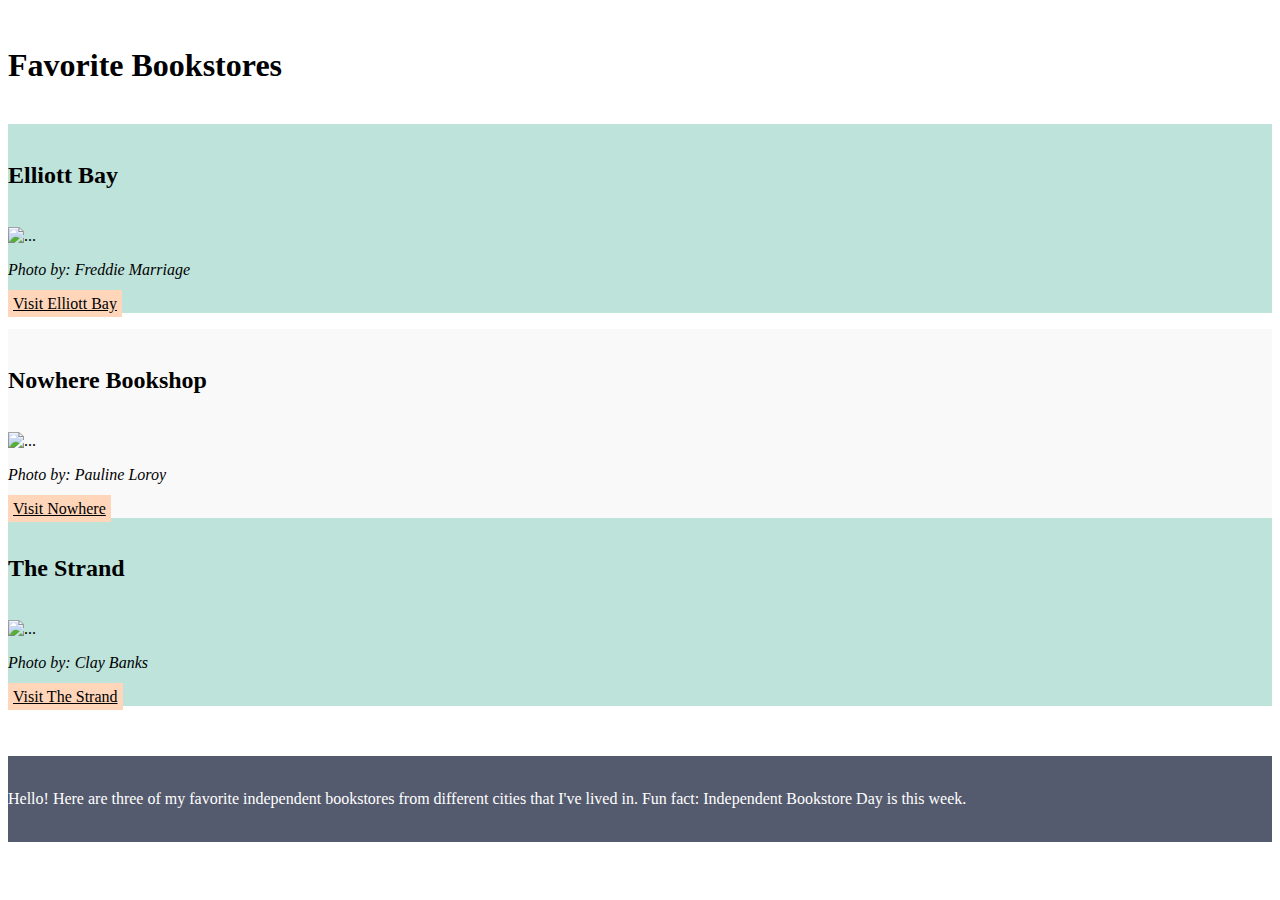
==== bootstrap-sample.html @ be36b723 "Update bootstrap-sample.html" ====
<!doctype html>
<html lang="en">
  <head>
    <!-- Required meta tags -->
    <meta charset="utf-8">
    <meta name="viewport" content="width=device-width, initial-scale=1">

    <!-- Bootstrap CSS -->
    <link href="https://cdn.jsdelivr.net/npm/bootstrap@5.0.2/dist/css/bootstrap.min.css" rel="stylesheet" integrity="sha384-EVSTQN3/azprG1Anm3QDgpJLIm9Nao0Yz1ztcQTwFspd3yD65VohhpuuCOmLASjC" crossorigin="anonymous">

    <title>Rachel Bootstrap</title>
    <style>
      .btn-primary {
        background-color:#ffd6ba;
        border-color:#FFFFFF;
        color:#000000;
        padding:5px;
        justify-content: center
        
      }
      .btn-primary:hover{
        background-color:#555b6e;
        border-color:#FFFFFF;
        color:#FFFFFF;
      }
    </style>
  </head>
  <body>
    <div class="container-fluid">
      <div class="row">
        <div class="col-sm-12"> 
          <br>
          <h1>Favorite Bookstores</h1>
          <br>
        </div>
      </div>
      <div class="row">
        <div class="col-md-4" style="background-color:#bee3db;">
          <br>
          <h2>Elliott Bay</h2>
          <br>
          <img src="https://images.unsplash.com/photo-1463320726281-696a485928c7?ixlib=rb-1.2.1&ixid=MnwxMjA3fDB8MHxwaG90by1wYWdlfHx8fGVufDB8fHx8&auto=format&fit=crop&w=2970&q=80" alt="..." class="img-thumbnail">
          <p><em>Photo by: Freddie Marriage</em></p>
          <a class="btn btn-primary" href="https://www.elliottbaybook.com/" role="button">Visit Elliott Bay</a>
          <p/>
        </div>
        <div class="col-md-4" style="background-color:#faf9f9;">
          <br>
          <h2>Nowhere Bookshop</h2>
          <br>
          <img src="https://images.unsplash.com/photo-1566131807516-e3b3cd1a89d1?ixlib=rb-1.2.1&ixid=MnwxMjA3fDB8MHxwaG90by1wYWdlfHx8fGVufDB8fHx8&auto=format&fit=crop&w=2970&q=80" alt="..." class="img-thumbnail">
          <p><em>Photo by: Pauline Loroy</em></p>
          <a class="btn btn-primary" href="https://www.nowherebookshop.com/" role="button">Visit Nowhere</a>
          <br>
        </div>
        <div class="col-md-4" style="background-color:#bee3db;">
          <br>
          <h2>The Strand</h2>
          <br>
          <img src="https://images.unsplash.com/photo-1533327325824-76bc4e62d560?ixlib=rb-1.2.1&ixid=MnwxMjA3fDB8MHxwaG90by1wYWdlfHx8fGVufDB8fHx8&auto=format&fit=crop&w=2969&q=80" alt="..." class="img-thumbnail">
          <p><em>Photo by: Clay Banks</em></p>
          <a class="btn btn-primary" href="https://www.strandbooks.com/" role="button">Visit The Strand</a>
          <br>
        </div>
      </div>
      <div class="row">
        <div class="col-sm-12" style="background-color:"white";">
          <p style="color:white;">Hello! Here are three of my favorite independent bookstores from different cities that I've lived in. Fun fact: Independent Bookstore Day is this week. </p>
         
        </div>
      </div>
            <div class="row">
        <div class="col-sm-12" style="background-color:#555b6e;"> 
          <br>
      
          <p style="color:white;">Hello! Here are three of my favorite independent bookstores from different cities that I've lived in. Fun fact: Independent Bookstore Day is this week. </p>
          <br>
        </div>
      </div>
    </div>
    
  </body>
</html>
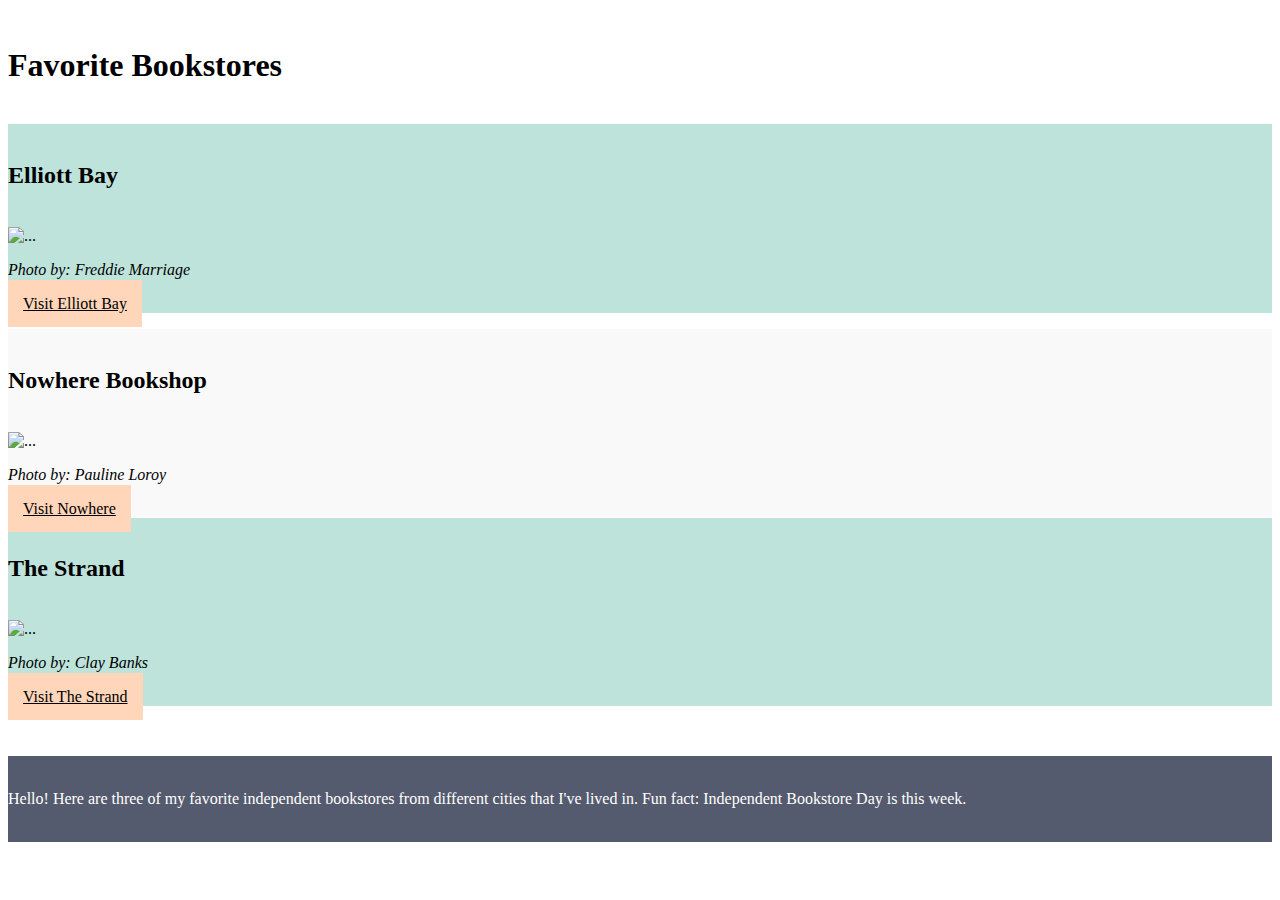
==== commit 163b8a21: "Update bootstrap-sample.html" ====
--- a/bootstrap-sample.html
+++ b/bootstrap-sample.html
@@ -14,8 +14,9 @@
         background-color:#ffd6ba;
         border-color:#FFFFFF;
         color:#000000;
-        padding:5px;
-        justify-content: center
+        padding:15px;
+         
+        justify-content: center;
         
       }
       .btn-primary:hover{
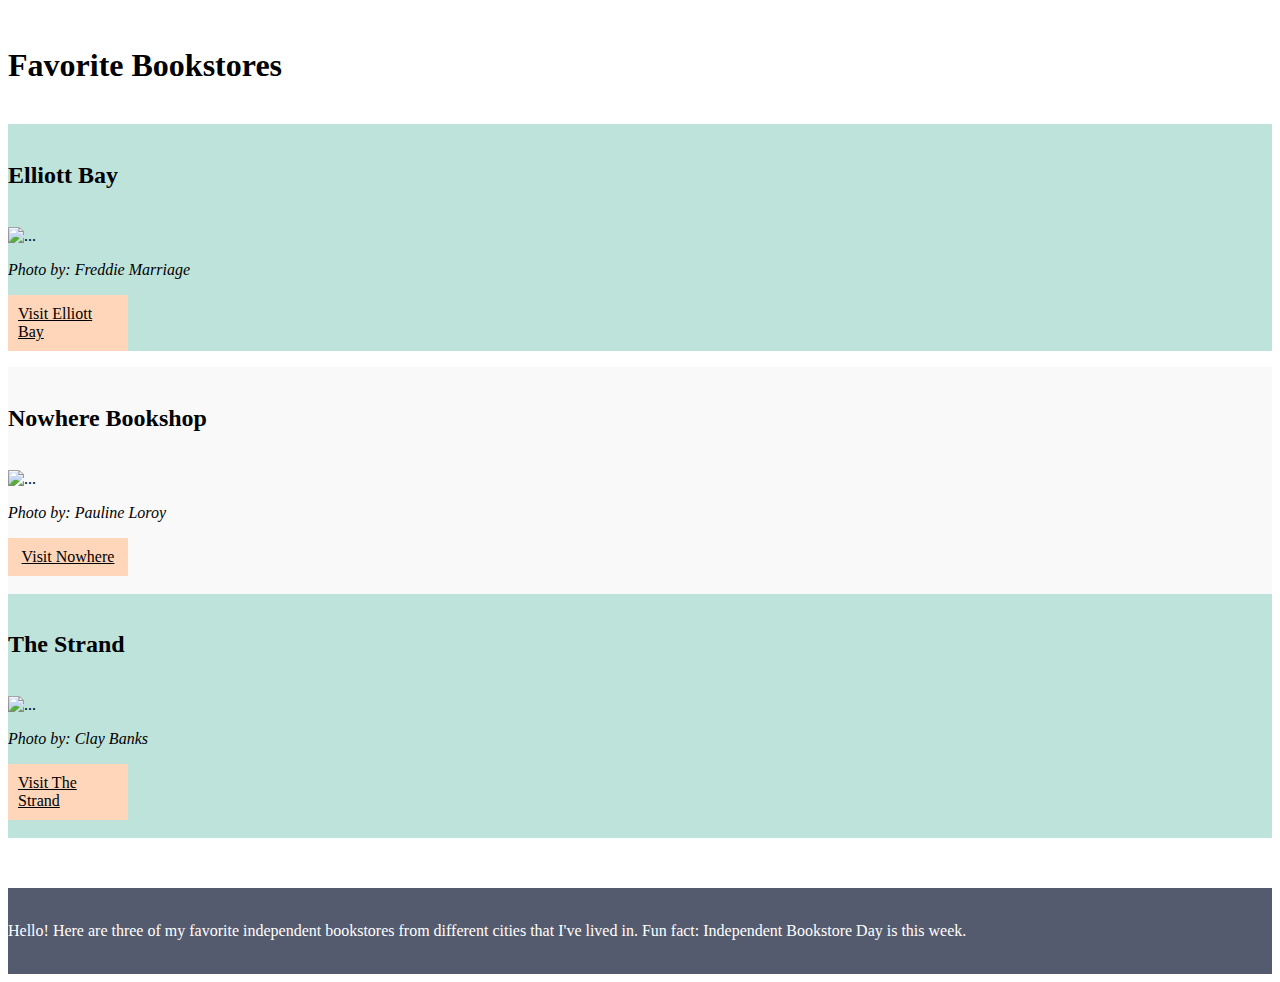
==== commit 4f1dd2ed: "Update bootstrap-sample.html" ====
--- a/bootstrap-sample.html
+++ b/bootstrap-sample.html
@@ -14,9 +14,10 @@
         background-color:#ffd6ba;
         border-color:#FFFFFF;
         color:#000000;
-        padding:15px;
-         
+        padding:10px;
+        display: flex;
         justify-content: center;
+        width: 100px;
         
       }
       .btn-primary:hover{
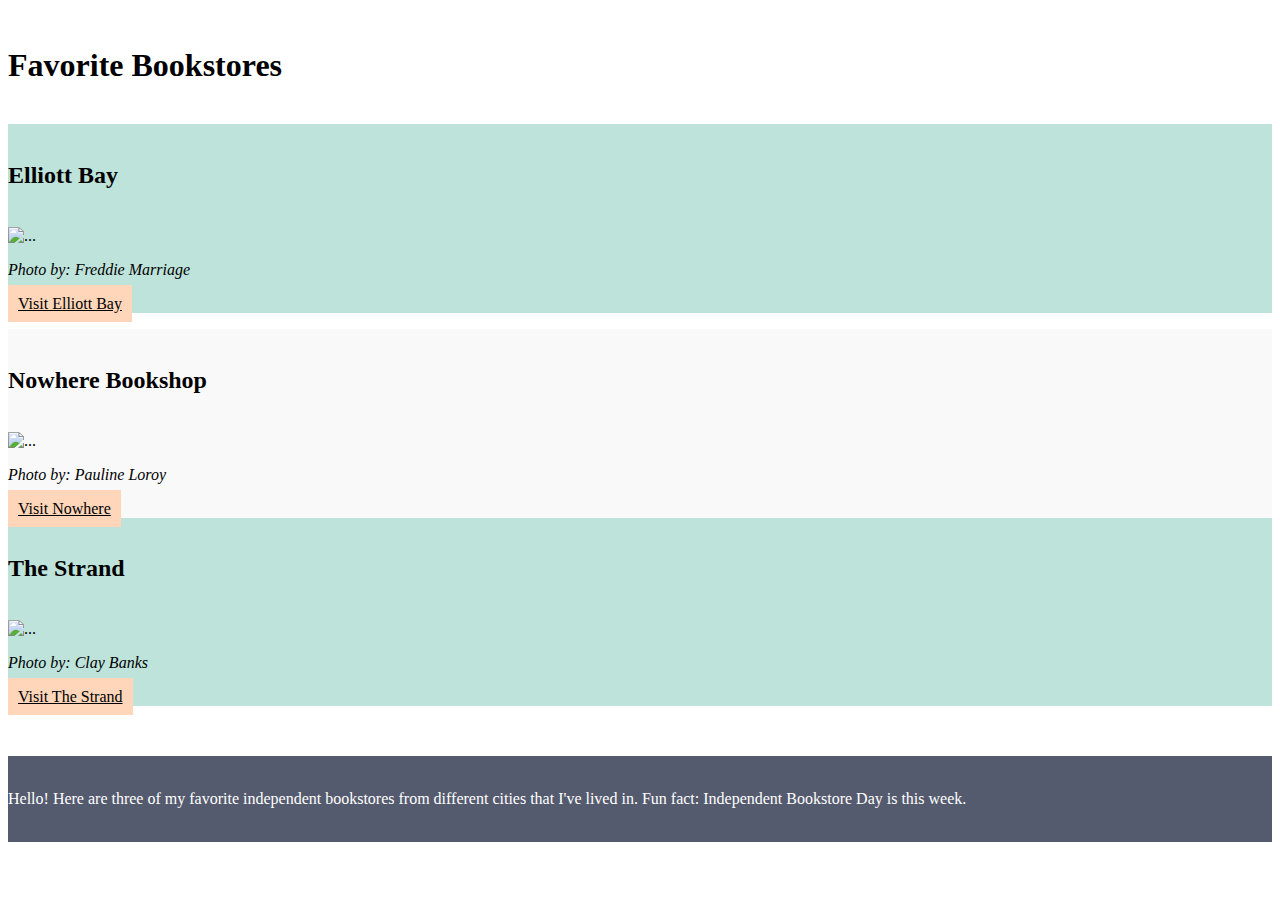
==== commit ee945206: "Update bootstrap-sample.html" ====
--- a/bootstrap-sample.html
+++ b/bootstrap-sample.html
@@ -15,9 +15,6 @@
         border-color:#FFFFFF;
         color:#000000;
         padding:10px;
-        display: flex;
-        justify-content: center;
-        width: 100px;
         
       }
       .btn-primary:hover{
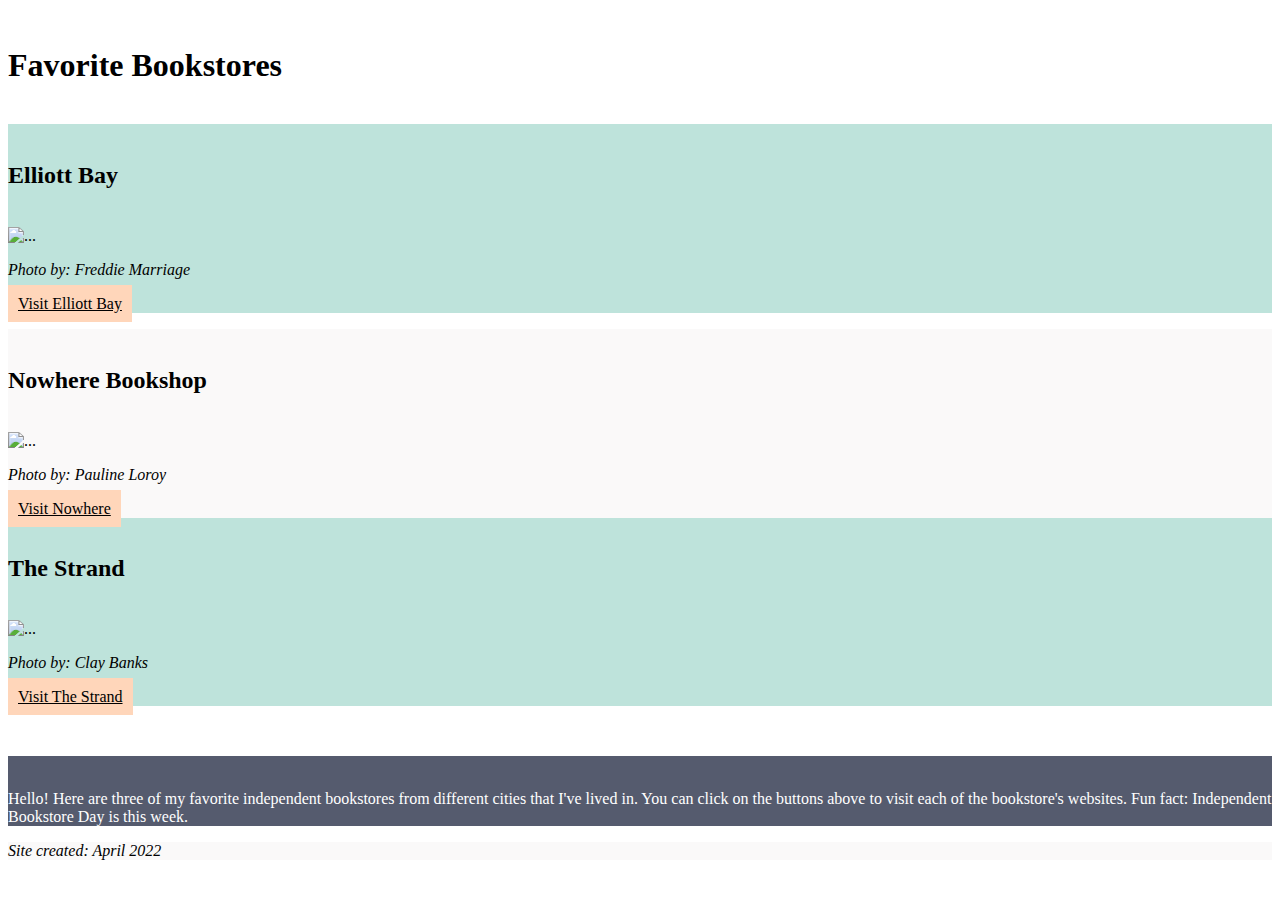
==== commit a1bbfa65: "Update bootstrap-sample.html" ====
--- a/bootstrap-sample.html
+++ b/bootstrap-sample.html
@@ -68,15 +68,21 @@
          
         </div>
       </div>
-            <div class="row">
-        <div class="col-sm-12" style="background-color:#555b6e;"> 
+      <div class="row">
+        <div class="col-sm-1" style="background-color:#89b0ae;">
+        </div>
+        <div class="col-sm-10" style="background-color:#555b6e;"> 
           <br>
-      
-          <p style="color:white;">Hello! Here are three of my favorite independent bookstores from different cities that I've lived in. Fun fact: Independent Bookstore Day is this week. </p>
-          <br>
+          <p style="color:white;">Hello! Here are three of my favorite independent bookstores from different cities that I've lived in. You can click on the buttons above to visit each of the bookstore's websites. Fun fact: Independent Bookstore Day is this week. </p>
+        </div>
+        <div class="col-sm-1" style="background-color:#89b0ae;">
         </div>
       </div>
     </div>
-    
+    <div class="row">
+      <div class="col-sm-1" style="background-color:#fde8da;"> </div>
+      <div class="col-sm-10" style="background-color:#faf9f9;"><p><em>Site created: April 2022</em></p> </div>
+      <div class="col-sm-1" style="background-color:#fde8da;"> </div>
+    </div>
   </body>
 </html>
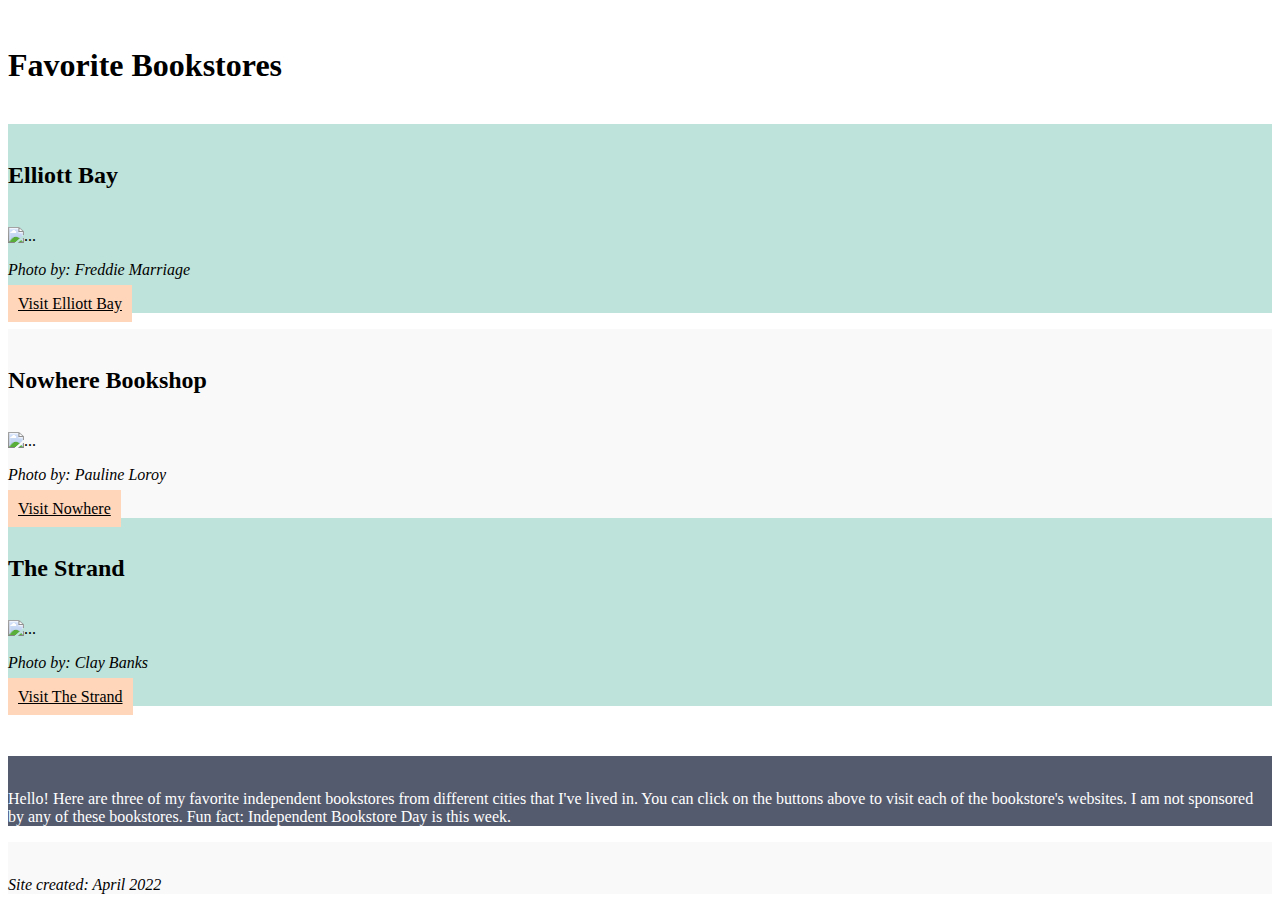
==== commit be9e31b8: "Update bootstrap-sample.html" ====
--- a/bootstrap-sample.html
+++ b/bootstrap-sample.html
@@ -73,7 +73,7 @@
         </div>
         <div class="col-sm-10" style="background-color:#555b6e;"> 
           <br>
-          <p style="color:white;">Hello! Here are three of my favorite independent bookstores from different cities that I've lived in. You can click on the buttons above to visit each of the bookstore's websites. Fun fact: Independent Bookstore Day is this week. </p>
+          <p style="color:white;">Hello! Here are three of my favorite independent bookstores from different cities that I've lived in. You can click on the buttons above to visit each of the bookstore's websites. I am not sponsored by any of these bookstores. Fun fact: Independent Bookstore Day is this week. </p>
         </div>
         <div class="col-sm-1" style="background-color:#89b0ae;">
         </div>
@@ -81,7 +81,7 @@
     </div>
     <div class="row">
       <div class="col-sm-1" style="background-color:#fde8da;"> </div>
-      <div class="col-sm-10" style="background-color:#faf9f9;"><p><em>Site created: April 2022</em></p> </div>
+      <div class="col-sm-10" style="background-color:#faf9f9;"><br><p><em>Site created: April 2022</em></p> </div>
       <div class="col-sm-1" style="background-color:#fde8da;"> </div>
     </div>
   </body>
